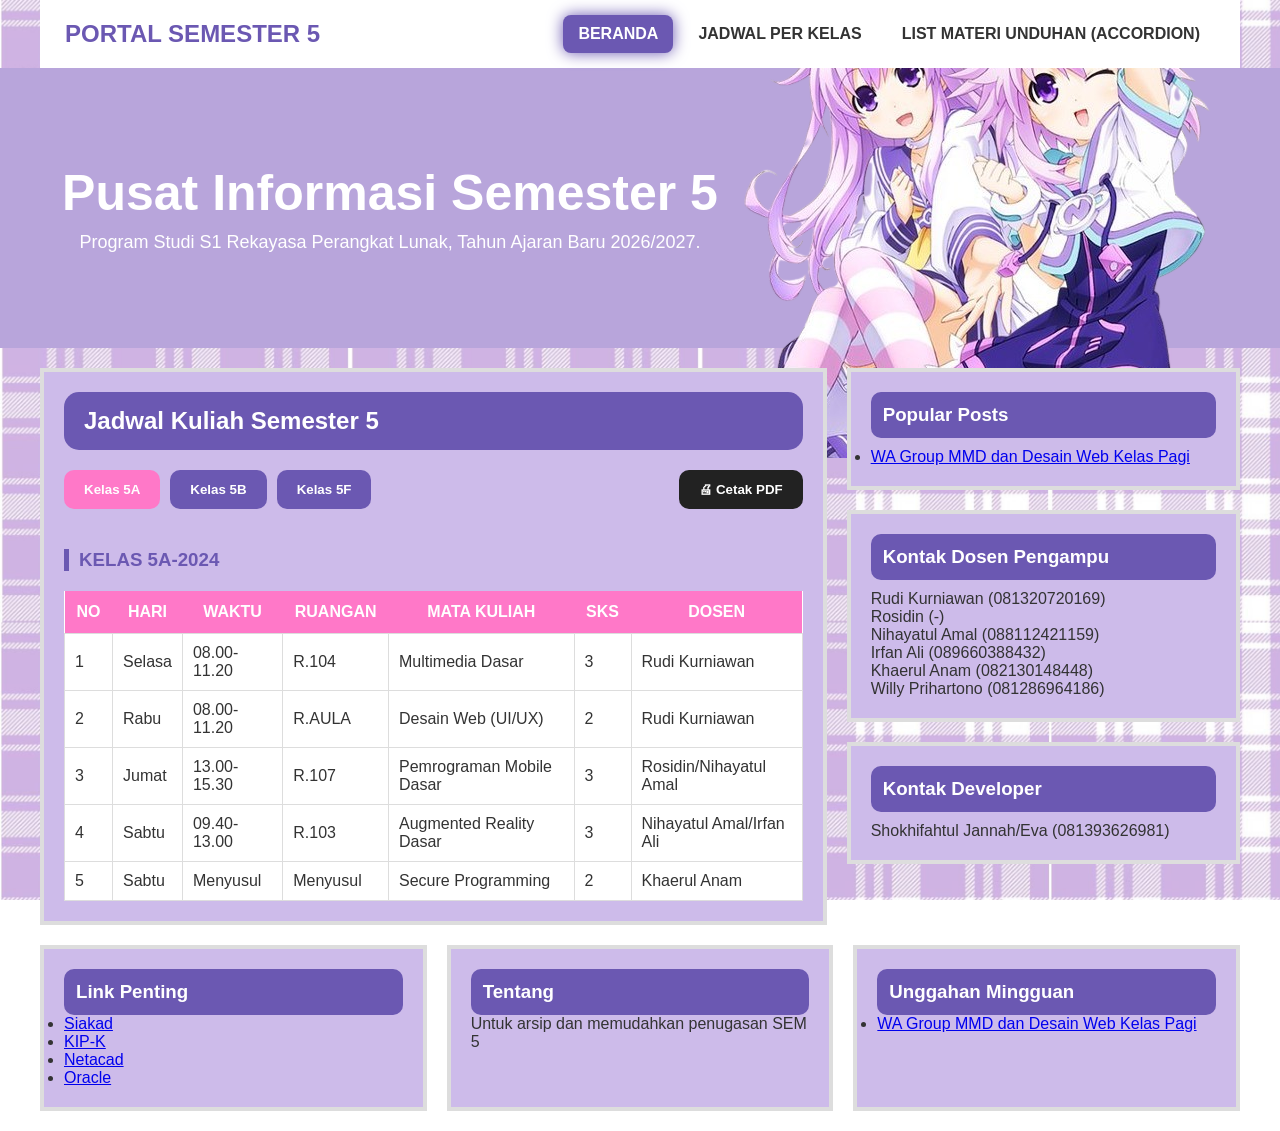
==== index.html @ 8c975033 "Update and rename beranda.html to index.html" ====
<!DOCTYPE html>
<html lang="id">
<head>
<meta charset="UTF-8">
<meta name="viewport" content="width=device-width, initial-scale=1.0">
<title>Portal Semester 5</title>

<style>
*{
margin:0;
padding:0;
box-sizing:border-box;
font-family:Arial,sans-serif;
}

body{
    margin:0;
    color:#333;
    font-family:Arial, sans-serif;

    background-image:url("bg.jpeg");
    background-repeat:repeat;
    background-size:350px auto;
    background-attachment:fixed;
}

html{
    scroll-behavior:smooth;
}

.navbar{
    max-width:1200px;
    margin:auto;
    background:#fff;
    display:flex;
    justify-content:space-between;
    align-items:center;
    padding:15px 25px;
    position:sticky;
    top:0;
    z-index:999;
}

.brand{
    font-size:24px;
    font-weight:bold;
    color:#6b58b2;
}

.navbar ul{
    display:flex;
    align-items:center;
    gap:10px;
    list-style:none;
}

.nav-item{
    border-radius:8px;
    transition:.3s;
}

.nav-item a{
    display:block;
    padding:10px 15px;
    text-decoration:none;
    color:#333;
    font-weight:bold;
}

.nav-item:hover{
    background:#ece7ff;
}

.nav-item:hover a{
    color:#6b58b2;
}

.nav-item.active{
    background:#6b58b2;
    box-shadow:0 0 15px #6b58b2;
}

.nav-item.active a{
    color:#fff;
}

@media(max-width:768px){

    .navbar{
        flex-direction:column;
        gap:15px;
    }

    .navbar ul{
        width:100%;
        flex-wrap:wrap;
        justify-content:center;
    }

}

.hero{
height:280px;
background:#b8a5db;
display:flex;
justify-content:center;
align-items:center;
text-align:center;
color:white;
}

.hero h1{
font-size:50px;
margin-bottom:10px;
}

.hero p{
font-size:18px;
}

.container{
max-width:1200px;
margin:20px auto;
display:grid;
grid-template-columns:2fr 1fr;
gap:20px;
}

.card{
background:#cdbbea;
padding:20px;
border:4px solid #ddd;
}

.card h2{
background:#6b58b2;
color:white;
padding:15px 20px;
border-radius:15px;
margin-bottom:20px;
}

.widget{
background:#cdbbea;
padding:20px;
border:4px solid #ddd;
margin-bottom:20px;
}

.widget h3{
background:#6b58b2;
color:white;
padding:12px;
border-radius:10px;
margin-bottom:10px;
}

.jadwal-menu{
display:flex;
flex-wrap:wrap;
gap:10px;
margin-bottom:20px;
}

.kelas-btn{
border:none;
background:#6b58b2;
color:white;
padding:12px 20px;
border-radius:10px;
cursor:pointer;
font-weight:bold;
}

.active-btn{
background:#ff78c8;
}

.print-btn{
margin-left:auto;
border:none;
background:#222;
color:white;
padding:12px 20px;
border-radius:10px;
cursor:pointer;
font-weight:bold;
}

.kelas-content{
display:none;
}

.kelas-btn{
    border:none;
    background:#6b58b2;
    color:white;
    padding:12px 20px;
    border-radius:10px;
    cursor:pointer;
    font-weight:bold;
    transition:0.3s;
}

.kelas-btn:hover{
    background:#7f6ac9;
}

.active-btn{
    background:#ff78c8 !important;
}

.active-content{
display:block;
}

.table-wrapper{
overflow-x:auto;
}

.table-wrapper h3{
margin:20px 0;
color:#6b58b2;
border-left:5px solid #6b58b2;
padding-left:10px;
}

.schedule{
width:100%;
border-collapse:collapse;
background:white;
}

.schedule th{
background:#ff78c8;
color:white;
padding:12px;
text-transform:uppercase;
}

.schedule td{
border:1px solid #ddd;
padding:10px;
}

.schedule tr:nth-child(even){
background:#f8f8f8;
}

.schedule tr:hover{
background:#ffe5f4;
}

footer{
max-width:1200px;
margin:20px auto;
display:grid;
grid-template-columns:repeat(3,1fr);
gap:20px;
}

.footer-box{
background:#cdbbea;
padding:20px;
border:4px solid #ddd;
}

.footer-box h3{
background:#6b58b2;
color:white;
padding:12px;
border-radius:10px;
}

@media(max-width:900px){

.container{
grid-template-columns:1fr;
}

.hero h1{
font-size:34px;
}

.hero{
    position:relative;
    overflow:hidden;
}

.hero-character{
    position:absolute;
    right:0;
    bottom:0;
    width:320px;
    max-width:40%;
    height:auto;

    -webkit-user-drag:none;
    user-select:none;
    pointer-events:none;
}

@media(max-width:900px){
    .hero-character{
        display:none;
    }
}

.hero-text{
    position:relative;
    z-index:2;
}

.hero-text h1,
.hero-text p{
    cursor:text;
    user-select:text;
}

.print-btn{
width:100%;
margin-left:0;
}

}

@media print{

.navbar,
.hero,
aside,
footer,
.jadwal-menu{
display:none !important;
}

.container{
display:block;
}

.card{
border:none;
background:white;
padding:0;
}

body{
background:white;
}

}
</style>
</head>
<body>

<nav class="navbar">

    <div class="brand">
        PORTAL SEMESTER 5
    </div>

    <ul>

        <li class="nav-item active">
            <a href="index.html">
                BERANDA
            </a>
        </li>

        <li class="nav-item">
            <a href="#jadwal">
                JADWAL PER KELAS
            </a>
        </li>

        <li class="nav-item">
            <a href="materi.html">
                LIST MATERI UNDUHAN (ACCORDION)
            </a>
        </li>

    </ul>

</nav>


<header class="hero">

<div class="hero-text">
<h1>Pusat Informasi Semester 5</h1>
<p>
Program Studi S1 Rekayasa Perangkat Lunak,
Tahun Ajaran Baru 2026/2027.
</p>
</div>

<img
    src="anim.png"
    class="hero-character"
    alt="Anime Character"
    draggable="false"
    oncontextmenu="return false;"
    ondragstart="return false;"
    onselectstart="return false;">

</header>

<div class="container">

<main>

<section class="card" id="jadwal">

<h2>Jadwal Kuliah Semester 5</h2>

<div class="jadwal-menu">

<button class="kelas-btn active-btn"
onclick="showClass('kelas5a',this)">
Kelas 5A
</button>

<button class="kelas-btn"
onclick="showClass('kelas5b',this)">
Kelas 5B
</button>

<button class="kelas-btn"
onclick="showClass('kelas5f',this)">
Kelas 5F
</button>

<button class="print-btn"
onclick="window.print()">
🖨 Cetak PDF
</button>

</div>

<div class="table-wrapper">

<div id="kelas5a" class="kelas-content active-content">

<h3>KELAS 5A-2024</h3>

<table class="schedule">
<thead>
<tr>
<th>No</th>
<th>Hari</th>
<th>Waktu</th>
<th>Ruangan</th>
<th>Mata Kuliah</th>
<th>SKS</th>
<th>Dosen</th>
</tr>
</thead>

<tbody>
<tr>
<td>1</td>
<td>Selasa</td>
<td>08.00-11.20</td>
<td>R.104</td>
<td>Multimedia Dasar</td>
<td>3</td>
<td>Rudi Kurniawan</td>
</tr>
</tbody>

<tbody>
<tr>
<td>2</td>
<td>Rabu</td>
<td>08.00-11.20</td>
<td>R.AULA</td>
<td>Desain Web (UI/UX)</td>
<td>2</td>
<td>Rudi Kurniawan</td>
</tr>
</tbody>

<tbody>
<tr>
<td>3</td>
<td>Jumat</td>
<td>13.00-15.30</td>
<td>R.107</td>
<td>Pemrograman Mobile Dasar</td>
<td>3</td>
<td>Rosidin/Nihayatul Amal</td>
</tr>
</tbody>

<tbody>
<tr>
<td>4</td>
<td>Sabtu</td>
<td>09.40-13.00</td>
<td>R.103</td>
<td>Augmented Reality Dasar</td>
<td>3</td>
<td>Nihayatul Amal/Irfan Ali</td>
</tr>
</tbody>

<tbody>
<tr>
<td>5</td>
<td>Sabtu</td>
<td>Menyusul</td>
<td>Menyusul</td>
<td>Secure Programming</td>
<td>2</td>
<td>Khaerul Anam</td>
</tr>
</tbody>

</table>

</div>

<div id="kelas5b" class="kelas-content">

<h3>KELAS 5B-2024</h3>

<table class="schedule">
<thead>
<tr>
<th>No</th>
<th>Hari</th>
<th>Waktu</th>
<th>Ruangan</th>
<th>Mata Kuliah</th>
<th>SKS</th>
<th>Dosen</th>
</tr>
</thead>

<tr>
<td>1</td>
<td>Senin</td>
<td>08.00-11.20</td>
<td>R.301</td>
<td>Multimedia Dasar</td>
<td>3</td>
<td>Rudi Kurniawan</td>
</tr>

<tr>
<td>2</td>
<td>Rabu</td>
<td>08.00-11.20</td>
<td>R.AULA</td>
<td>Desain Web (UI/UX)</td>
<td>2</td>
<td>Rudi Kurniawan</td>
</tr>

<tr>
<td>3</td>
<td>Jumat</td>
<td>15.30-18.30</td>
<td>R.107</td>
<td>Pemrograman Mobile Dasar</td>
<td>3</td>
<td>Rosidin/Nihayatul Amal</td>
</tr>

<tr>
<td>4</td>
<td>Sabtu</td>
<td>13.30-16.20</td>
<td>R.103</td>
<td>Augmented Reality Dasar</td>
<td>3</td>
<td>Nihayatul Amal/Irfan Ali</td>
</tr>

<tr>
<td>5</td>
<td>Sabtu</td>
<td>Menyusul</td>
<td>Menyusul</td>
<td>Secure Programming</td>
<td>2</td>
<td>Khaerul Anam</td>
</tr>

</table>

</div>

<div id="kelas5f" class="kelas-content">

<h3>KELAS 5F-2024</h3>

<table class="schedule">
<thead>
<tr>
<th>No</th>
<th>Hari</th>
<th>Waktu</th>
<th>Ruangan</th>
<th>Mata Kuliah</th>
<th>SKS</th>
<th>Dosen</th>
</tr>
</thead>

<tr>
<td>1</td>
<td>Senin</td>
<td>17.00-18.30</td>
<td>R.101</td>
<td>Pemrograman Mobile Dasar</td>
<td>3</td>
<td>Rosidin/Nihayatul Amal</td>
</tr>

<tr>
<td>2</td>
<td>Selasa</td>
<td>17.00-18.30</td>
<td>R.101</td>
<td>Multimedia Dasar</td>
<td>3</td>
<td>Rudi Kurniawan</td>
</tr>

<tr>
<td>3</td>
<td>Selasa</td>
<td>18.30-20.00</td>
<td>R.101</td>
<td>Desain Web (UI/UX)</td>
<td>2</td>
<td>Rudi Kurniawan</td>
</tr>

<tr>
<td>4</td>
<td>Rabu</td>
<td>17.00-18.30</td>
<td>R.103</td>
<td>Augmented Reality Dasar</td>
<td>3</td>
<td>Nihayatul Amal/Irfan Ali</td>
</tr>

<tr>
<td>5</td>
<td>Sabtu</td>
<td>Menyusul</td>
<td>Menyusul</td>
<td>Secure Programming</td>
<td>2</td>
<td>Willy Prihartono</td>
</tr>

</table>

</div>

</div>

</section>

</main>

<aside>


  
<div class="widget">
<h3>Popular Posts</h3>
<ul class="wag-mmd&dw-links">
        <li><a href="https://whatsapp.com/channel/0029Vb6wnDV5Ejy1iwhenj1N/494" target="_blank">WA Group MMD dan Desain Web Kelas Pagi</a></li>
      </ul>
</div>

<div class="widget">
<h3>Kontak Dosen Pengampu</h3>
<p>Rudi Kurniawan (081320720169)</p>
<p>Rosidin (-)</p>
<p>Nihayatul Amal (088112421159)</p>
<p>Irfan Ali (089660388432)</p>
<p>Khaerul Anam (082130148448)</p>
<p>Willy Prihartono (081286964186)</p>

</div>

<div class="widget">
<h3>Kontak Developer</h3>
<p>Shokhifahtul Jannah/Eva (081393626981)</p>
</div>

</div>

</aside>

</div>

<footer>

<div class="footer-box">
    <h3>Link Penting</h3>

    <ul class="important-links">
        <li><a href="https://siakad.ikmi.ac.id" target="_blank">Siakad</a></li>
        <li><a href="https://kip-kuliah.kemdiktisaintek.go.id/siswa/auth/login" target="_blank">KIP-K</a></li>
        <li><a href="https://auth.netacad.com/auth/realms/skillsforall/login-actions/authenticate?client_id=b2e-marketplace" target="_blank">Netacad</a></li>
        <li><a href="https://academy.oracle.com/pls/f?p=63000:1::::::" target="_blank">Oracle</a></li>
    </ul>
</div>

<div class="footer-box">
<h3>Tentang</h3>
<p>Untuk arsip dan memudahkan penugasan SEM 5</p>
</div>

<div class="footer-box">
<h3>Unggahan Mingguan</h3>
<ul class="wag-mmd&dw-links">
        <li><a href="https://whatsapp.com/channel/0029Vb6wnDV5Ejy1iwhenj1N/494" target="_blank">WA Group MMD dan Desain Web Kelas Pagi</a></li>
      </ul>
</div>

</footer>

<script>
function showClass(id, btn){

    // sembunyikan semua kelas
    document.querySelectorAll('.kelas-content')
    .forEach(function(el){
        el.classList.remove('active-content');
    });

    // reset warna tombol
    document.querySelectorAll('.kelas-btn')
    .forEach(function(el){
        el.classList.remove('active-btn');
    });

    // tampilkan kelas yang dipilih
    document.getElementById(id)
    .classList.add('active-content');

    // aktifkan tombol yang dipilih
    btn.classList.add('active-btn');
}
</script>

<script>
function showClass(id, btn){

    document.querySelectorAll('.kelas-content')
    .forEach(el => el.classList.remove('active-content'));

    document.querySelectorAll('.kelas-btn')
    .forEach(el => el.classList.remove('active-btn'));

    document.getElementById(id)
    .classList.add('active-content');

    btn.classList.add('active-btn');
}
</script>

</body>
</html>
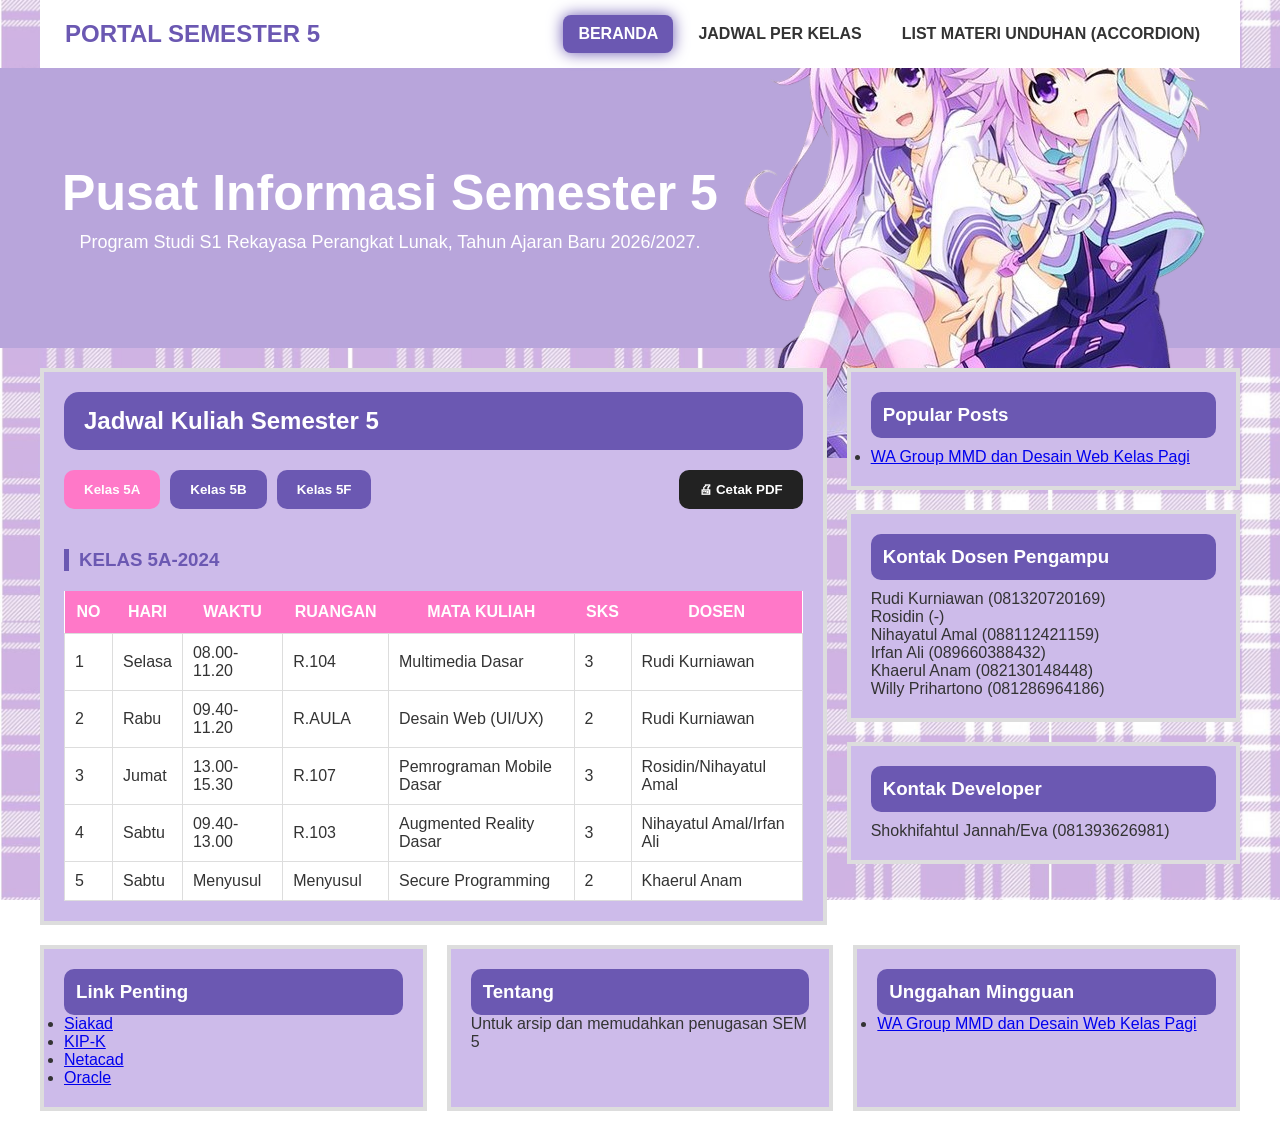
==== commit 81db7485: "Change schedule time for Wednesday classes Updated class schedule times from '08.00-11.20' to '09.40" ====
--- a/index.html
+++ b/index.html
@@ -472,7 +472,7 @@
 <tr>
 <td>2</td>
 <td>Rabu</td>
-<td>08.00-11.20</td>
+<td>09.40-11.20</td>
 <td>R.AULA</td>
 <td>Desain Web (UI/UX)</td>
 <td>2</td>
@@ -550,7 +550,7 @@
 <tr>
 <td>2</td>
 <td>Rabu</td>
-<td>08.00-11.20</td>
+<td>09.40-11.20</td>
 <td>R.AULA</td>
 <td>Desain Web (UI/UX)</td>
 <td>2</td>
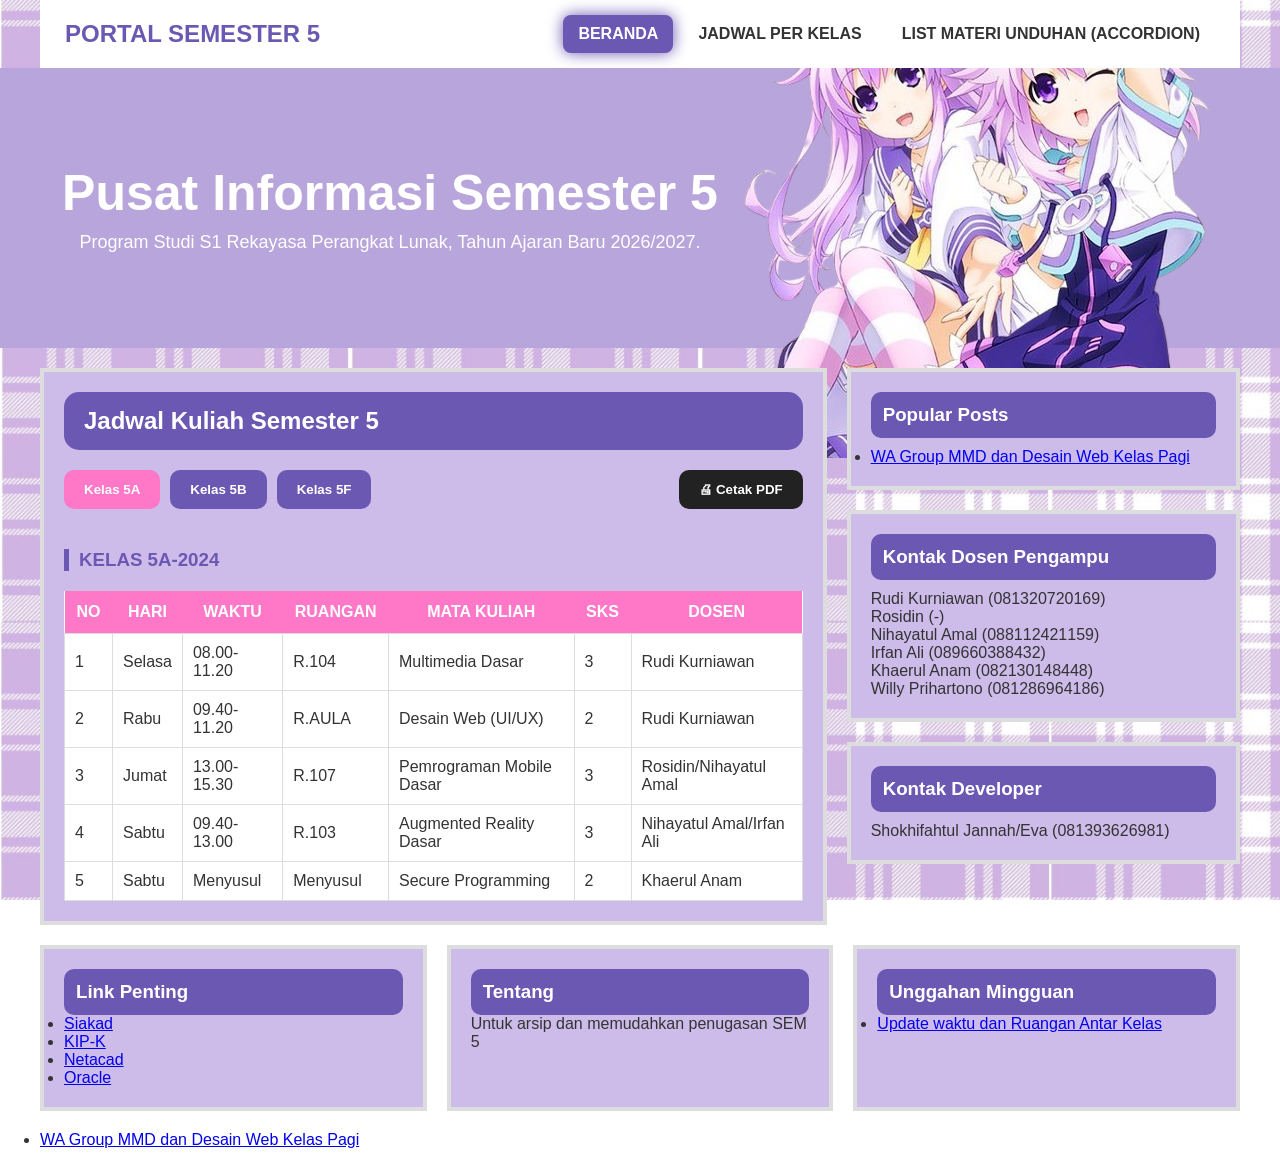
==== commit 7c93df3e: "Add weekly upload section with WhatsApp link" ====
--- a/index.html
+++ b/index.html
@@ -622,7 +622,7 @@
 <td>2</td>
 <td>Selasa</td>
 <td>17.00-18.30</td>
-<td>R.101</td>
+<td>R.106</td>
 <td>Multimedia Dasar</td>
 <td>3</td>
 <td>Rudi Kurniawan</td>
@@ -632,7 +632,7 @@
 <td>3</td>
 <td>Selasa</td>
 <td>18.30-20.00</td>
-<td>R.101</td>
+<td>R.106</td>
 <td>Desain Web (UI/UX)</td>
 <td>2</td>
 <td>Rudi Kurniawan</td>
@@ -642,7 +642,7 @@
 <td>4</td>
 <td>Rabu</td>
 <td>17.00-18.30</td>
-<td>R.103</td>
+<td>R.107</td>
 <td>Augmented Reality Dasar</td>
 <td>3</td>
 <td>Nihayatul Amal/Irfan Ali</td>
@@ -721,6 +721,12 @@
 
 <div class="footer-box">
 <h3>Unggahan Mingguan</h3>
+
+    <ul class="sec-new">
+        <li><a href="https://whatsapp.com/channel/0029Vb6wnDV5Ejy1iwhenj1N/499" target="_blank">Update waktu dan Ruangan Antar Kelas</a></li>
+      </ul>
+</div>
+    
 <ul class="wag-mmd&dw-links">
         <li><a href="https://whatsapp.com/channel/0029Vb6wnDV5Ejy1iwhenj1N/494" target="_blank">WA Group MMD dan Desain Web Kelas Pagi</a></li>
       </ul>
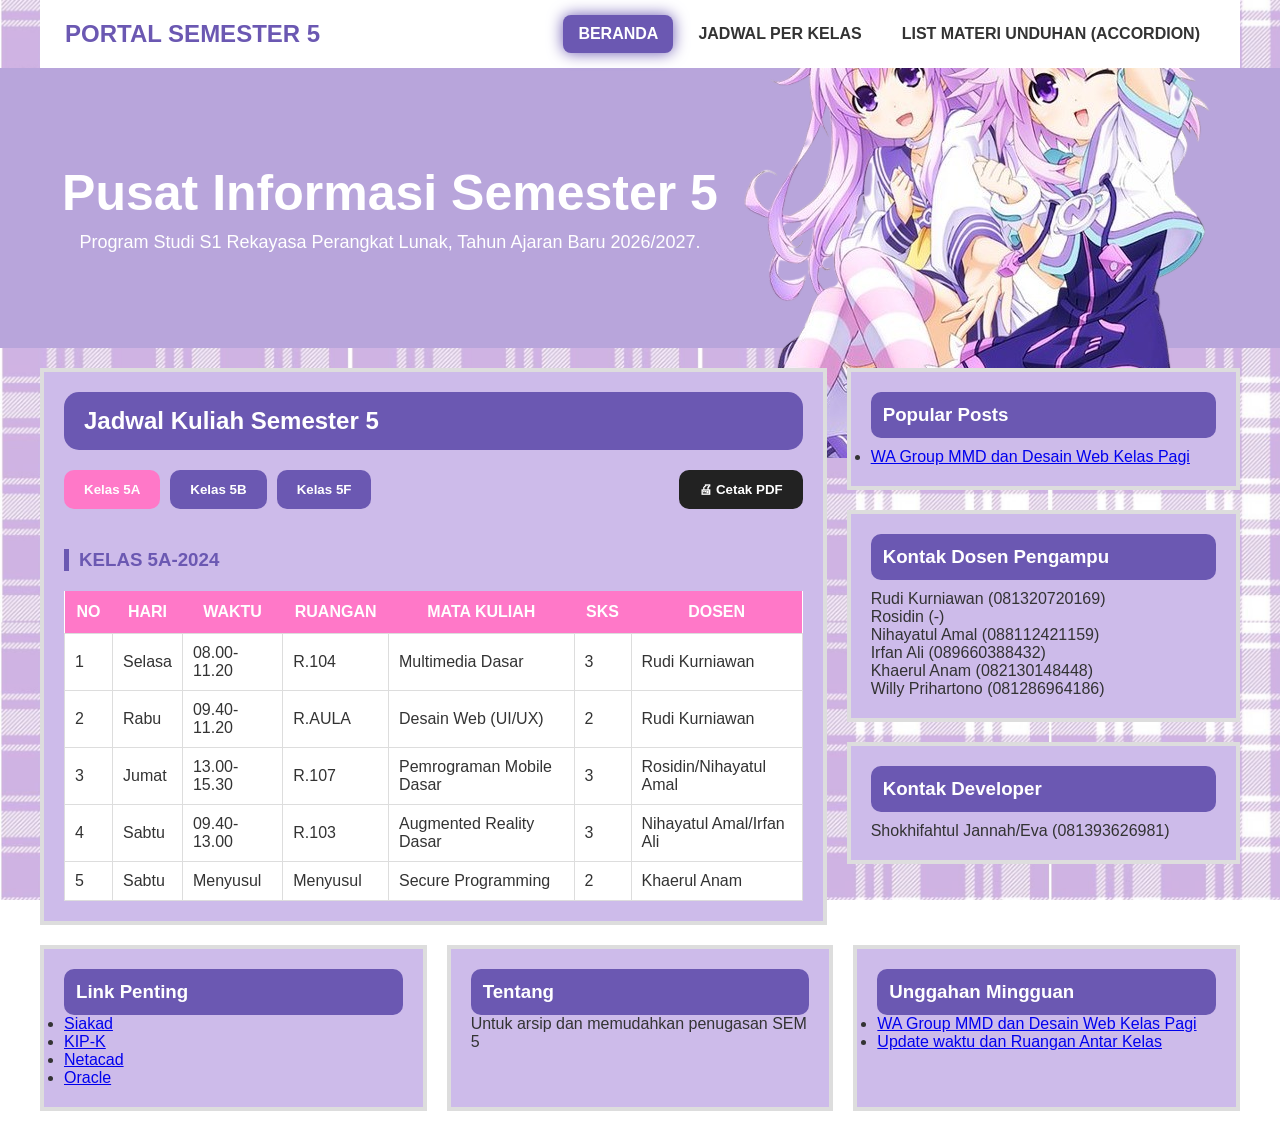
==== commit a951505e: "Clean up footer by removing duplicate links Removed duplicate WA Group link from footer." ====
--- a/index.html
+++ b/index.html
@@ -723,14 +723,11 @@
 <h3>Unggahan Mingguan</h3>
 
     <ul class="sec-new">
+        <li><a href="https://whatsapp.com/channel/0029Vb6wnDV5Ejy1iwhenj1N/494" target="_blank">WA Group MMD dan Desain Web Kelas Pagi</a></li>
         <li><a href="https://whatsapp.com/channel/0029Vb6wnDV5Ejy1iwhenj1N/499" target="_blank">Update waktu dan Ruangan Antar Kelas</a></li>
       </ul>
 </div>
-    
-<ul class="wag-mmd&dw-links">
-        <li><a href="https://whatsapp.com/channel/0029Vb6wnDV5Ejy1iwhenj1N/494" target="_blank">WA Group MMD dan Desain Web Kelas Pagi</a></li>
-      </ul>
-</div>
+
 
 </footer>
 
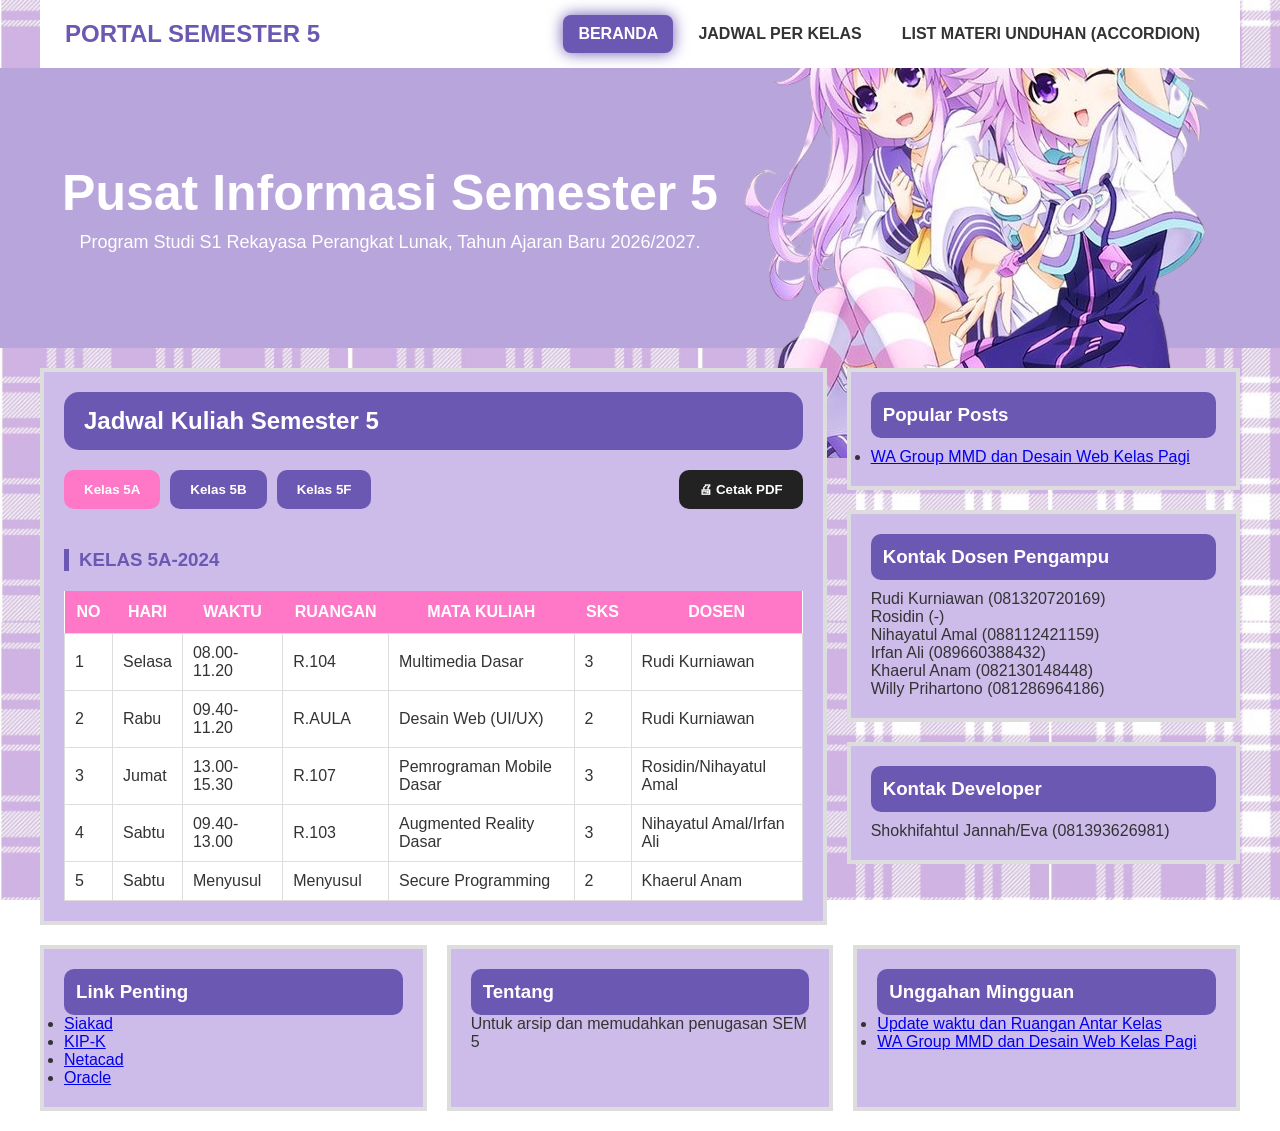
==== commit 9de45e4f: "Update index.html" ====
--- a/index.html
+++ b/index.html
@@ -723,8 +723,8 @@
 <h3>Unggahan Mingguan</h3>
 
     <ul class="sec-new">
+                <li><a href="https://whatsapp.com/channel/0029Vb6wnDV5Ejy1iwhenj1N/499" target="_blank">Update waktu dan Ruangan Antar Kelas</a></li>
         <li><a href="https://whatsapp.com/channel/0029Vb6wnDV5Ejy1iwhenj1N/494" target="_blank">WA Group MMD dan Desain Web Kelas Pagi</a></li>
-        <li><a href="https://whatsapp.com/channel/0029Vb6wnDV5Ejy1iwhenj1N/499" target="_blank">Update waktu dan Ruangan Antar Kelas</a></li>
       </ul>
 </div>
 
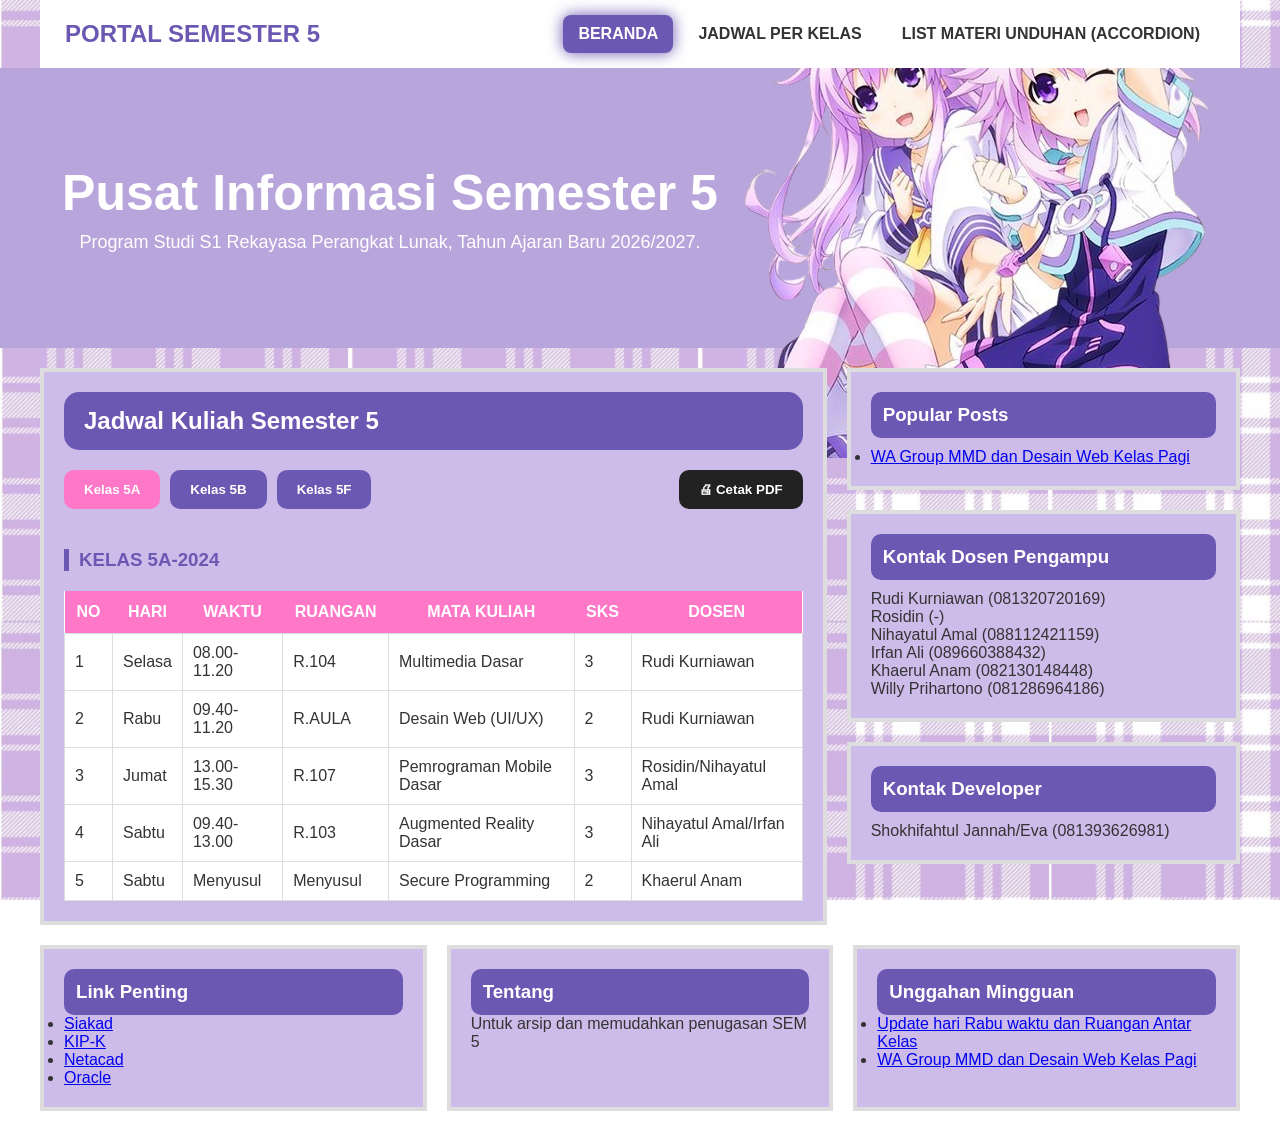
==== commit f8f19097: "Update index.html" ====
--- a/index.html
+++ b/index.html
@@ -723,7 +723,7 @@
 <h3>Unggahan Mingguan</h3>
 
     <ul class="sec-new">
-                <li><a href="https://whatsapp.com/channel/0029Vb6wnDV5Ejy1iwhenj1N/499" target="_blank">Update waktu dan Ruangan Antar Kelas</a></li>
+                <li><a href="https://whatsapp.com/channel/0029Vb6wnDV5Ejy1iwhenj1N/499" target="_blank">Update hari Rabu waktu dan Ruangan Antar Kelas</a></li>
         <li><a href="https://whatsapp.com/channel/0029Vb6wnDV5Ejy1iwhenj1N/494" target="_blank">WA Group MMD dan Desain Web Kelas Pagi</a></li>
       </ul>
 </div>
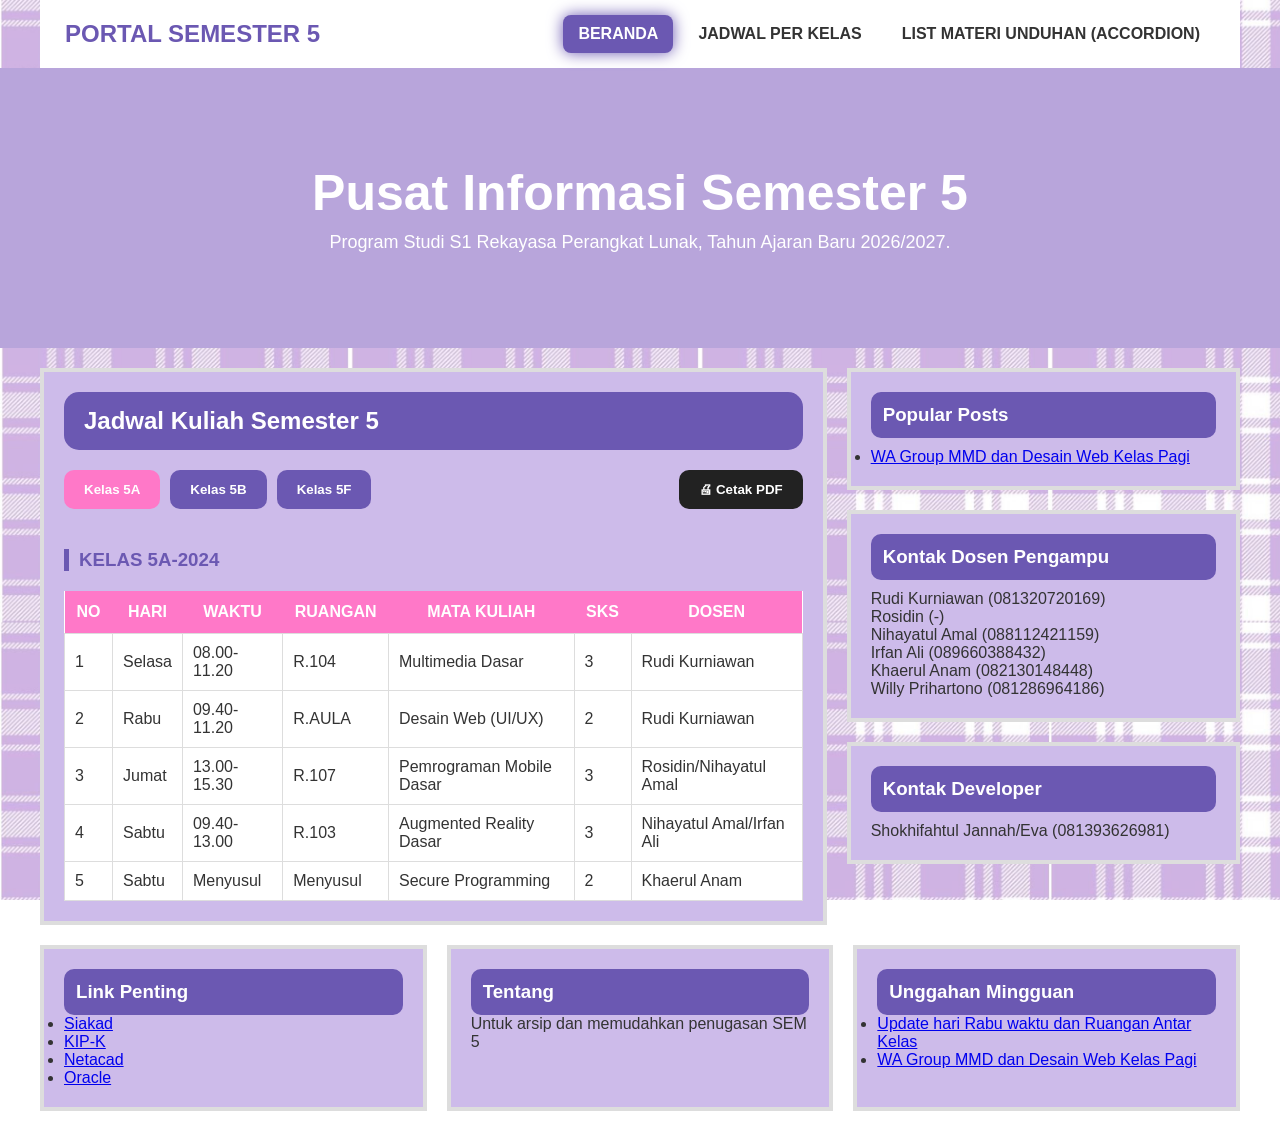
==== commit 6914e4a6: "Add files via upload" ====
--- a/index.html
+++ b/index.html
@@ -287,23 +287,8 @@
     overflow:hidden;
 }
 
-.hero-character{
-    position:absolute;
-    right:0;
-    bottom:0;
-    width:320px;
-    max-width:40%;
-    height:auto;
-
-    -webkit-user-drag:none;
-    user-select:none;
-    pointer-events:none;
-}
-
 @media(max-width:900px){
-    .hero-character{
-        display:none;
-    }
+    
 }
 
 .hero-text{
@@ -393,16 +378,6 @@
 Tahun Ajaran Baru 2026/2027.
 </p>
 </div>
-
-<img
-    src="anim.png"
-    class="hero-character"
-    alt="Anime Character"
-    draggable="false"
-    oncontextmenu="return false;"
-    ondragstart="return false;"
-    onselectstart="return false;">
-
 </header>
 
 <div class="container">
